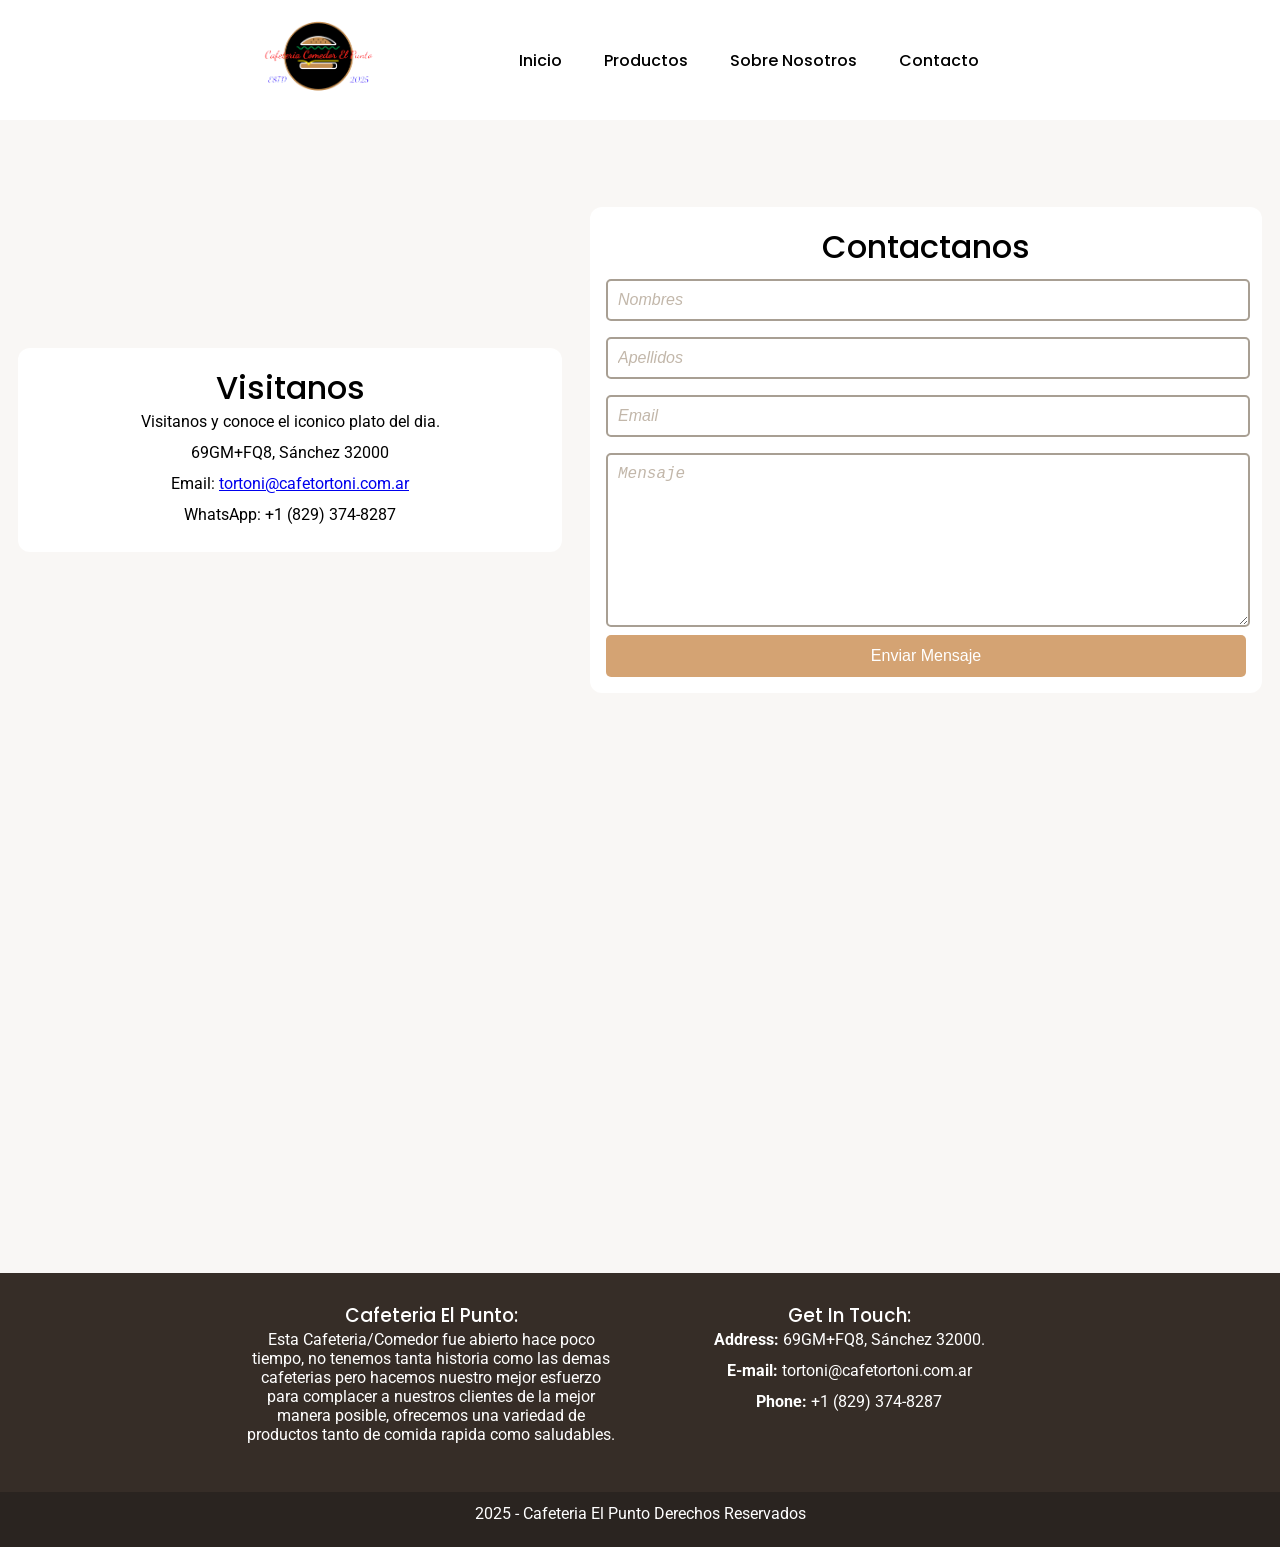
==== contactanos.html @ c9b3132d "Add files via upload" ====
<!DOCTYPE html>
<html lang="es">
<head>
    <meta charset="UTF-8">
    <meta name="viewport" content="width=device-width, initial-scale=1.0">
    <link rel="stylesheet" href="css/styles.css">
    <link rel="preconnect" href="https://fonts.googleapis.com">
    <link rel="preconnect" href="https://fonts.gstatic.com" crossorigin>
    <link
        href="https://fonts.googleapis.com/css2?family=Open+Sans:ital,wght@0,300..800;1,300..800&family=Poppins:ital,wght@0,100;0,200;0,300;0,400;0,500;0,600;0,700;0,800;0,900;1,100;1,200;1,300;1,400;1,500;1,600;1,700;1,800;1,900&family=Roboto:ital,wght@0,100..900;1,100..900&display=swap"
        rel="stylesheet">
    <link rel="preconnect" href="https://fonts.googleapis.com">
    <link rel="preconnect" href="https://fonts.gstatic.com" crossorigin>
    <link
        href="https://fonts.googleapis.com/css2?family=Open+Sans:ital,wght@0,300..800;1,300..800&family=Poppins:ital,wght@0,100;0,200;0,300;0,400;0,500;0,600;0,700;0,800;0,900;1,100;1,200;1,300;1,400;1,500;1,600;1,700;1,800;1,900&display=swap"
        rel="stylesheet">
    <title>Cafeteria Comedor El Punto.</title>
</head>
<body class="body-container">
    <header class="">
        <!-- <img class="image-portada" src="imagenes/logo2.png" alt=""> -->
        <div class="container-logo">
            <img src="imagenes/logo2.png" alt="">
        </div>
        <nav class="containter-menu">
            <ul class="containter-lista-opciones">
                <li class="opciones-menu">
                    <a href="index.html">Inicio</a>
                </li>
                <li class="opciones-menu">
                    <a href="productos.html">Productos</a>
                </li>
                <li class="opciones-menu">
                    <a href="nosotros.html">Sobre Nosotros</a>
                </li>
                <li class="opciones-menu">
                    <a href="contactanos.html">Contacto</a>
                </li>
            </ul>
        </nav>
    </header>
    <div class="container-contacto">

        <div class="container-visitanos">
            <h1>Visitanos</h1>
            <p>Visitanos y conoce el iconico plato del dia.</p>
            <p>69GM+FQ8, Sánchez 32000</p>
            <p>Email: <a href="mailto:tortoni@cafetortoni.com.">tortoni@cafetortoni.com.ar</a></p>
            <p>WhatsApp: +1 (829) 374-8287</p>
        </div>

        <form action="" class="formulario-contacto">
            <div class="titulo-contactanos">
                <h1>Contactanos</h1>
            </div>
            <input type="text" placeholder="Nombres">
            <input type="text" placeholder="Apellidos">
            <input type="email" placeholder="Email">
            <textarea name="" id="" placeholder="Mensaje" class="confi-textarea"></textarea>
            <button>Enviar Mensaje</button>
        </form>
    </div>

    <div class="main-iframe">
        <iframe
            src="https://www.google.com/maps/embed?pb=!1m18!1m12!1m3!1d941.8226367137308!2d-69.6155582!3d19.2261652!2m3!1f0!2f0!3f0!3m2!1i1024!2i768!4f13.1!3m3!1m2!1s0x8eaeff001d2d1c9f%3A0x7954ea1a3e98e4b4!2sCafeter%C3%ADa%20Comedor%20El%20Punto!5e0!3m2!1sen!2sdo!4v1742423395530!5m2!1sen!2sdo"
            width="1500" height="500" style="border:0;" allowfullscreen="" loading="lazy"
            referrerpolicy="no-referrer-when-downgrade"></iframe>
    </div>
    <footer class="footer-container">
        <div class="footer-subcontainer">
            <div class="container-info">
                <h3 class="titulo-footer"> <span class="">Cafeteria El Punto:</span></h3>
                <p class="texto-footer">
                    Esta Cafeteria/Comedor fue abierto hace poco tiempo, no tenemos tanta historia como las demas cafeterias pero hacemos nuestro mejor esfuerzo para complacer a nuestros clientes de la mejor manera posible, ofrecemos una variedad de productos tanto de comida rapida como saludables.
                </p>
            </div>
            <div class="contactanos">
                <h3 class="titulo-footer">Get In Touch:</h3>
                <p class="texto-footer"><strong>Address:</strong> 69GM+FQ8, Sánchez 32000.</p>
                <p class="texto-footer"><strong>E-mail:</strong> tortoni@cafetortoni.com.ar</p>
                <p class="texto-footer"><strong>Phone:</strong> +1 (829) 374-8287</p>
            </div>
        </div>
        <div class="derechos">
            <p>2025 - Cafeteria El Punto Derechos Reservados</p>
        </div>
    </footer>
</body>

</html>
---- css/styles.css ----
*{
    padding: 0px;
    margin: 0px;
}
html, body {
    height: 100%;
    display: flex;
    flex-direction: column;
}
.body-container {
    flex: 1;
    display: flex;
    flex-direction: column;
}
.primary-color{
    color: #F9F7F5;
}
.color-rojo{
   color:#6B0504
}
.body-container{
    background-color: #F9F7F5;
    height: 100vh;
}
.container-principal{
    display: flex;
    flex-direction: column;
    align-items: center; 
    justify-content: center;
    
}
.container-portada{
    margin-top: 42px;
    /* display: flex;
    justify-content: center; */
}
.container-portada{
    width: 900px;
}
.container-portada img{
    /* border: 5px solid blue; */
    border-radius: 5%;
    width: 100%;
}
.container-presentacion{
    font-family: "Poppins", sans-serif;
    font-weight: 500;
    font-style: normal;
    margin-top: 22px;
}
.formulario-contacto{
    display: flex;
    justify-content: center;
    flex-direction: column;
   
}
header{
    font-family: "Poppins", sans-serif;
    font-weight: 500;
    font-style: normal;
    display: flex;
    justify-content: center;
    align-items: center;
    background-color: #FFF;

}
.opciones-menu{
 margin-right: 42px;
}
.containter-menu .containter-lista-opciones .opciones-menu a {
    text-decoration: none;
    color: #000; 
    transition: color 0.3s ease; 
}
.containter-menu .containter-lista-opciones .opciones-menu a :hover {
    color:#6B0504;
    transition: 2s;
}
.containter-lista-opciones{
    display: flex;
    list-style: none; 
    padding: 0;
    margin: 0; 
}
.container-logo img{
    width: 120px;
    margin-right: 140px;
}
.titulo-producto h1{
    margin-top: 56px;
    font-family: "Poppins", sans-serif;
    font-weight: 500;
    font-style: normal;
    text-align: center;
}
.container-productos{
    display: grid;
    height: 900px;
    place-items: center;
    font-size: 16px;
    grid-template-columns: repeat(6, auto);
    gap: 10px;
    grid-template-rows: repeat(2, 400px);;
}
.box-products{
    width: 240px;
    height: 400px;
    margin-top: 50px;
    font-size: 1em;
    text-align: center;
    background-color: white;
    box-shadow: 0px 0px 10px rgb(0 0 0 / 50%);
    border-radius: 8px;
    transition: transform 0.3s ease-in-out;
}
.box-products:hover{
    transform: translateY(-6px);
}
.box{
    margin: 10px 0px 13.5px ;
    font-family: "Roboto", sans-serif;
    font-optical-sizing: auto;
    font-weight: 400;
    font-style: normal;
    font-variation-settings:
      "wdth" 100;
}
.box img{
    border: 5px solid #d4a373;
}
.price{
    font-size: 15pt;
    color: red;
}
.button{
    width: 100%;
    height: 43px;
    border-radius: 8px;
    border: 0px;
    background-color: #d4a373;
    transition: 1s;
    color: white;
}
.button:hover {
    background-color: #f37b03;
    transition: 2s;
}

.H1{
    margin-top: 181px;
    font-family: "Roboto", sans-serif;
    font-optical-sizing: auto;
    font-weight: 400;
    font-style: normal;
    font-variation-settings:
      "wdth" 100;
}
.titulo-nosotros h1{
    margin-top: 56px;
    font-family: "Poppins", sans-serif;
    font-weight: 500;
    font-style: normal;
    text-align: center;
}

.container-acerca{
    background-color: #fff;
    border-radius: 12px;
    font-size: 10px;
    padding: 26px;
    margin: auto;
    width: 40%;
}

.container-acerca p {
    text-align: justify;
    color: #000;
    font-family: "Roboto", sans-serif;
    font-optical-sizing: auto;
    font-weight: 400;
    font-size: 2em;
}
.container-contacto{
    margin-top: 87px;
    display: flex;
    align-items: center;
    justify-content: center;
    height: 700px;
}

.container-visitanos{
    background-color: #fff;
    padding: 16px;
    margin-right: 28px;
    width: 40%;
    border-radius: 12px;
}

.formulario-contacto{
    background-color: #fff;
    padding: 16px;
    width: 50%;
    border-radius: 12px;
    justify-content: center;
    justify-content: center;
    flex-direction: column;
}

h1{
    font-family: "Poppins", sans-serif;
    font-weight: 500;
    font-style: normal;
    text-align: center;
}

.titulo-contactanos h1{
    font-family: "Poppins", sans-serif;
    font-weight: 500;
    font-style: normal;
    text-align: center;
}

p{
    font-family: "Roboto", sans-serif;
    font-optical-sizing: auto;
    font-weight: 400;
    text-align: center;
    margin-bottom: 12px;
}

input, textarea {
    width: calc(100% - 20px);
    padding: 10px;
    margin: 8px 0;
    border: 2px solid #a89f93; 
    border-radius: 5px;
    color: #000;
    font-size: 16px;
    outline: none;
}


input:focus, textarea:focus {
    border-color: #d4a373;
   
}
input::placeholder, textarea::placeholder {
    color: #c2b7aa; 
    font-style: italic;
}


button {
    width: 100%;
    padding: 12px;
    background-color: #d4a373; 
    color: #fff;
    font-size: 16px;
    border: none;
    border-radius: 5px;
    cursor: pointer;
    transition: 0.3s;
}

button:hover {
    background-color: #f37b03;
    transition: 2s;
}

.confi-textarea{
    min-height: 150px;
    max-height: 300px;
}
.main-iframe{
    margin-top: 20px;
    text-align: center;
}
.footer-container{
    background-color: #362D27;
    width: 100%;
    margin-top: 56px;
    padding-top: 28px;
    font-size: 16px;
}

.derechos{
    background-color: #2A2420;
    color: #fff;
    padding: 12px;
    font-family: "Poppins", sans-serif;
    font-weight: 500;
    font-style: normal;
    text-align: center;
    margin-top: 36px;
    font-size: 1em;
}


.footer-subcontainer{
    display: flex;
    padding-left: 20px;
    padding-right: 20px;
    justify-content: center;
}

.texto-footer{
    font-family: "Roboto", sans-serif;
    font-optical-sizing: auto;
    font-weight: 400;
    color: #fff;
    font-size: 1em;
    text-align: center;
}

.titulo-footer{
    font-family: "Poppins", sans-serif;
    font-weight: 500;
    font-style: normal;
    text-align: center;
    color: #fff;
}

.container-info{
    width: 30%;
    margin-right: 46px;
}

.contactanos{
    width: 30%;
}
/* Mantener el footer siempre abajo */
html, body {
    height: 100%;
    display: flex;
    flex-direction: column;
}

.body-container {
    flex: 1;
    display: flex;
    flex-direction: column;
}
@media (max-width: 1200px) {
    .container-portada {
        width: 80%;
    }
    .container-productos {
        grid-template-columns: repeat(4, auto);
        grid-template-rows: repeat(3, 400px);
    }
    .container-info,
    .contactanos {
        width: 45%;
    }
}

@media (max-width: 992px) {
    .container-portada {
        width: 90%;
    }
    .container-productos {
        grid-template-columns: repeat(3, auto);
        grid-template-rows: repeat(3, 400px);
    }
    .container-acerca {
        width: 60%;
    }
    .container-contacto {
        flex-direction: column;
        height: auto;
    }
    .container-visitanos,
    .formulario-contacto {
        width: 90%;
        margin-bottom: 20px;
    }
}

@media (max-width: 768px) {
    .container-portada {
        width: 95%;
    }
    .container-productos {
        grid-template-columns: repeat(2, auto);
        grid-template-rows: repeat(4, 400px);
    }
    .container-acerca {
        width: 80%;
    }
    .container-info,
    .contactanos {
        width: 100%;
        margin-right: 0;
    }
}

@media (max-width: 576px) {
    .container-portada {
        width: 100%;
    }
    .container-productos {
        grid-template-columns: repeat(1, auto);
        grid-template-rows: repeat(6, 400px);
    }
    .container-acerca {
        width: 90%;
    }
    .container-logo img {
        width: 80px;
        margin-right: 0;
    }
    .footer-subcontainer {
        flex-direction: column;
        align-items: center;
    }
    .container-info,
    .contactanos {
        width: 100%;
        text-align: center;
    }
}
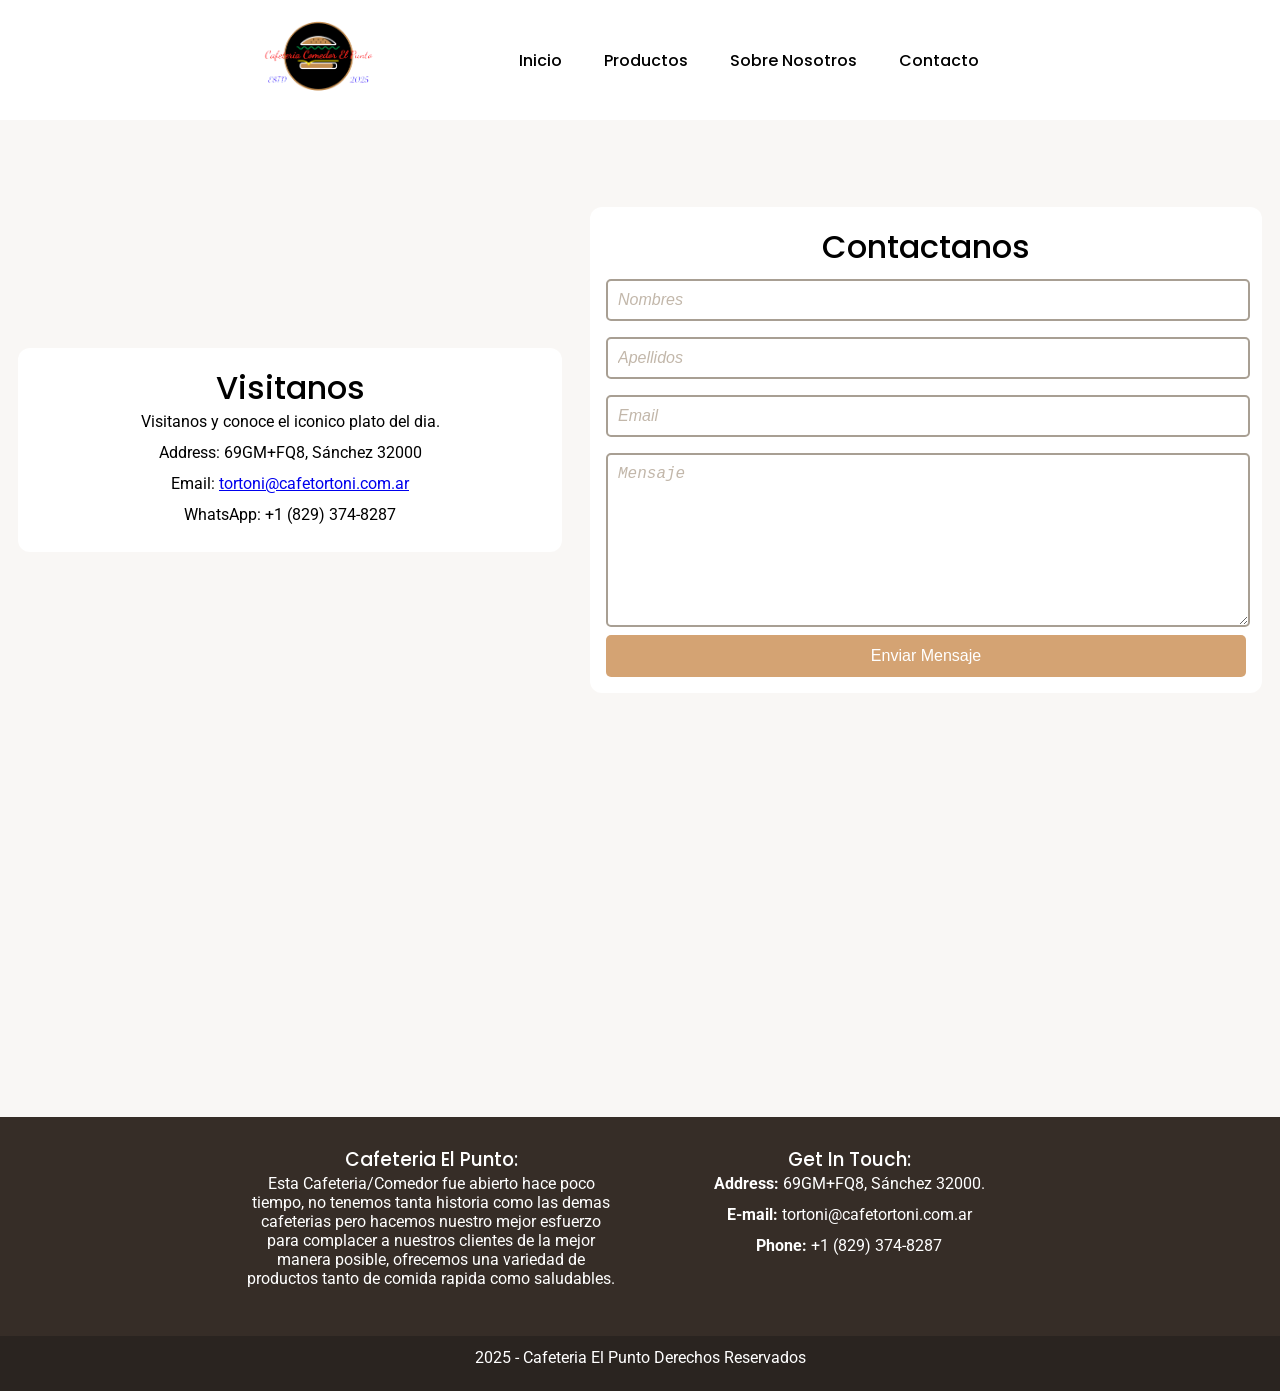
==== commit f6c899cd: "Add files via upload" ====
--- a/contactanos.html
+++ b/contactanos.html
@@ -44,7 +44,7 @@
         <div class="container-visitanos">
             <h1>Visitanos</h1>
             <p>Visitanos y conoce el iconico plato del dia.</p>
-            <p>69GM+FQ8, Sánchez 32000</p>
+            <p>Address: 69GM+FQ8, Sánchez 32000</p>
             <p>Email: <a href="mailto:tortoni@cafetortoni.com.">tortoni@cafetortoni.com.ar</a></p>
             <p>WhatsApp: +1 (829) 374-8287</p>
         </div>
@@ -64,7 +64,7 @@
     <div class="main-iframe">
         <iframe
             src="https://www.google.com/maps/embed?pb=!1m18!1m12!1m3!1d941.8226367137308!2d-69.6155582!3d19.2261652!2m3!1f0!2f0!3f0!3m2!1i1024!2i768!4f13.1!3m3!1m2!1s0x8eaeff001d2d1c9f%3A0x7954ea1a3e98e4b4!2sCafeter%C3%ADa%20Comedor%20El%20Punto!5e0!3m2!1sen!2sdo!4v1742423395530!5m2!1sen!2sdo"
-            width="1500" height="500" style="border:0;" allowfullscreen="" loading="lazy"
+            width="" height="" style="border:0;" allowfullscreen="" loading="lazy"
             referrerpolicy="no-referrer-when-downgrade"></iframe>
     </div>
     <footer class="footer-container">
--- a/css/styles.css
+++ b/css/styles.css
@@ -1,11 +1,11 @@
 *{
-    padding: 0px;
-    margin: 0px;
+    padding: 0;
+    margin: 0;
 }
 html, body {
-    height: 100%;
-    display: flex;
-    flex-direction: column;
+    display: flex;
+    flex-direction: column;
+    min-height: 100vh;
 }
 .body-container {
     flex: 1;
@@ -20,7 +20,7 @@
 }
 .body-container{
     background-color: #F9F7F5;
-    height: 100vh;
+    flex-grow: 1;
 }
 .container-principal{
     display: flex;
@@ -98,9 +98,9 @@
     height: 900px;
     place-items: center;
     font-size: 16px;
-    grid-template-columns: repeat(6, auto);
+    grid-template-columns: repeat(5, auto);
     gap: 10px;
-    grid-template-rows: repeat(2, 400px);;
+    grid-template-rows: repeat(5, 400px);;
 }
 .box-products{
     width: 240px;
@@ -109,7 +109,7 @@
     font-size: 1em;
     text-align: center;
     background-color: white;
-    box-shadow: 0px 0px 10px rgb(0 0 0 / 50%);
+    box-shadow: 0px 0px 10px rgb(0 0 0 / 60%);
     border-radius: 8px;
     transition: transform 0.3s ease-in-out;
 }
@@ -156,7 +156,7 @@
       "wdth" 100;
 }
 .titulo-nosotros h1{
-    margin-top: 56px;
+    margin-top: 50px;
     font-family: "Poppins", sans-serif;
     font-weight: 500;
     font-style: normal;
@@ -169,6 +169,7 @@
     font-size: 10px;
     padding: 26px;
     margin: auto;
+    margin-bottom: 50px;
     width: 40%;
 }
 
@@ -271,6 +272,10 @@
     min-height: 150px;
     max-height: 300px;
 }
+iframe{
+    width: 95%;
+    height: 400px;
+}
 .main-iframe{
     margin-top: 20px;
     text-align: center;
@@ -278,7 +283,7 @@
 .footer-container{
     background-color: #362D27;
     width: 100%;
-    margin-top: 56px;
+    margin-top: auto;
     padding-top: 28px;
     font-size: 16px;
 }
@@ -340,7 +345,7 @@
     display: flex;
     flex-direction: column;
 }
-@media (max-width: 1200px) {
+@media screen and (max-width: 1200px) {
     .container-portada {
         width: 80%;
     }
@@ -354,7 +359,7 @@
     }
 }
 
-@media (max-width: 992px) {
+@media screen and (max-width: 992px) {
     .container-portada {
         width: 90%;
     }
@@ -376,7 +381,11 @@
     }
 }
 
-@media (max-width: 768px) {
+@media screen and (max-width: 768px) {
+    .container-logo img {
+        width: 80px;
+        margin-right: 0;
+    }
     .container-portada {
         width: 95%;
     }
@@ -385,16 +394,20 @@
         grid-template-rows: repeat(4, 400px);
     }
     .container-acerca {
-        width: 80%;
+        width: 90%;
     }
     .container-info,
     .contactanos {
         width: 100%;
         margin-right: 0;
     }
-}
-
-@media (max-width: 576px) {
+    iframe{
+        width: 95%;
+        height: 400px;
+    }
+}
+
+@media screen and (max-width: 576px) {
     .container-portada {
         width: 100%;
     }
